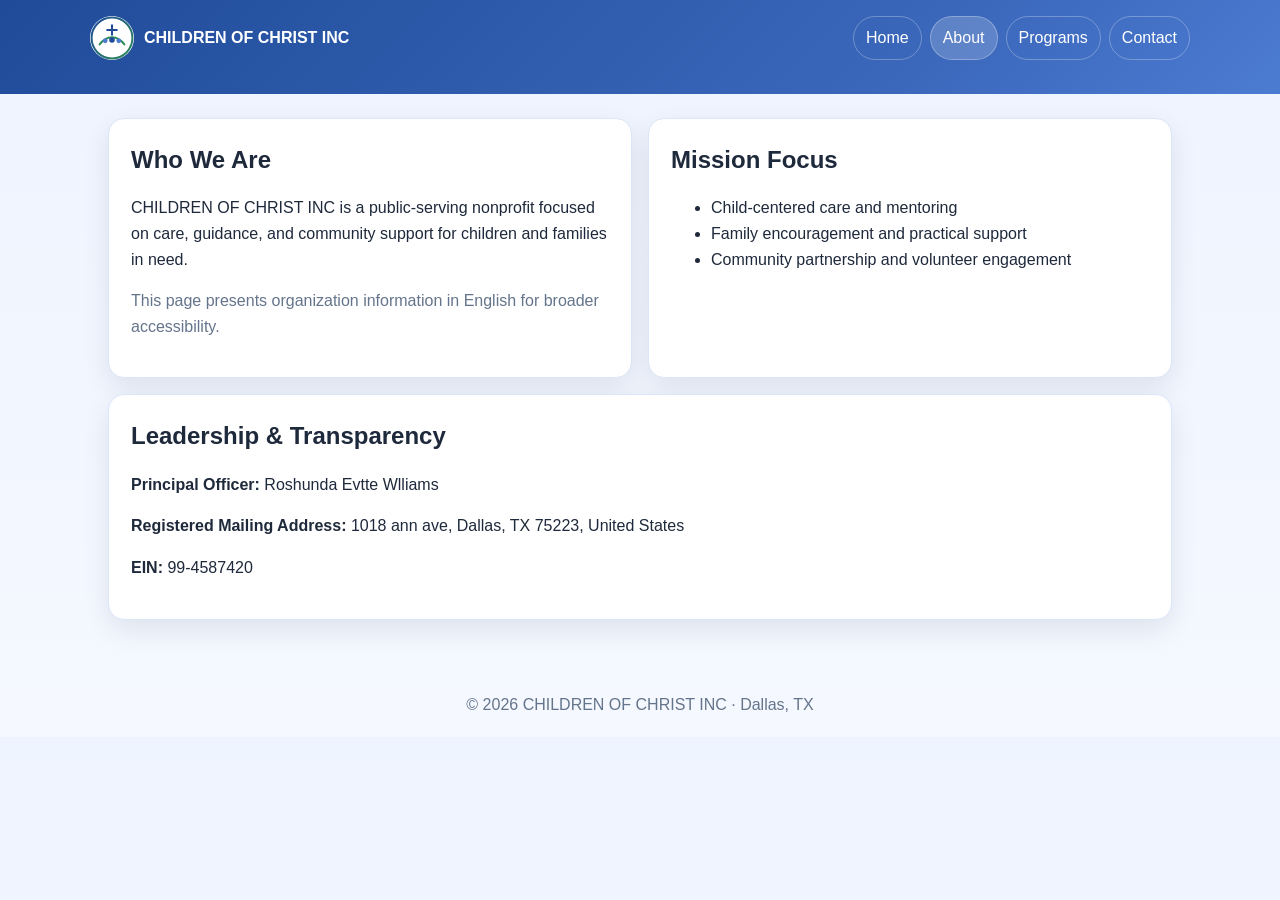
==== about.html @ 1d032ac7 "Refine homepage layout for cleaner and more polished design" ====
<!doctype html>
<html lang="en">
<head>
  <meta charset="UTF-8" />
  <meta name="viewport" content="width=device-width,initial-scale=1" />
  <title>Children of Christ Inc | About</title>
  <link rel="stylesheet" href="styles.css" />
</head>
<body>
  <header class="site-header">
    <nav class="nav" aria-label="Main navigation">
      <a class="brand" href="index.html"><img src="assets/logo.svg" alt="Children of Christ logo" />CHILDREN OF CHRIST INC</a>
      <div class="nav-links">
        <a href="index.html">Home</a>
        <a class="active" href="about.html">About</a>
        <a href="programs.html">Programs</a>
        <a href="contact.html">Contact</a>
      </div>
    </nav>
  </header>

  <main class="container">
    <section class="grid">
      <article class="card span-6">
        <h2>Who We Are</h2>
        <p>CHILDREN OF CHRIST INC is a public-serving nonprofit focused on care, guidance, and community support for children and families in need.</p>
        <p class="muted">This page presents organization information in English for broader accessibility.</p>
      </article>
      <article class="card span-6">
        <h2>Mission Focus</h2>
        <ul>
          <li>Child-centered care and mentoring</li>
          <li>Family encouragement and practical support</li>
          <li>Community partnership and volunteer engagement</li>
        </ul>
      </article>
      <article class="card">
        <h2>Leadership & Transparency</h2>
        <p><strong>Principal Officer:</strong> Roshunda Evtte Wlliams</p>
        <p><strong>Registered Mailing Address:</strong> 1018 ann ave, Dallas, TX 75223, United States</p>
        <p><strong>EIN:</strong> 99-4587420</p>
      </article>
    </section>
  </main>

  <footer class="site-footer">© <span id="year"></span> CHILDREN OF CHRIST INC · Dallas, TX</footer>
  <script src="script.js"></script>
</body>
</html>
---- styles.css ----
:root {
  --bg: #f5f8ff;
  --primary: #1f4b99;
  --primary-dark: #17376f;
  --accent: #2e8b57;
  --text: #1e293b;
  --muted: #64748b;
  --card: #ffffff;
  --line: #dbe6f9;
  --shadow: 0 10px 28px rgba(15, 23, 42, 0.09);
}
* { box-sizing: border-box; }
body {
  margin: 0;
  font-family: Inter, "Segoe UI", Arial, sans-serif;
  color: var(--text);
  background: linear-gradient(180deg, #eef4ff 0%, var(--bg) 100%);
  line-height: 1.6;
}
.site-header {
  background: linear-gradient(135deg, var(--primary), #3b68bb 72%, #4c7bd2);
  color: white;
  padding: 16px 20px 34px;
}
.nav { max-width: 1100px; margin: 0 auto; display: flex; align-items: center; justify-content: space-between; gap: 16px; }
.brand { display: flex; align-items: center; gap: 10px; color: white; text-decoration: none; font-weight: 700; }
.brand img { width: 44px; height: 44px; border-radius: 50%; background: white; }
.nav-links { display: flex; gap: 8px; flex-wrap: wrap; }
.nav-links a { color: white; text-decoration: none; padding: 8px 12px; border-radius: 999px; border: 1px solid rgba(255,255,255,.28); }
.nav-links a.active, .nav-links a:hover { background: rgba(255,255,255,.18); }
.hero { max-width: 1100px; margin: 24px auto 0; display: grid; grid-template-columns: 1.1fr 1fr; gap: 22px; align-items: center; }
.hero img { width: 100%; border-radius: 18px; box-shadow: var(--shadow); background: #fff; border: 1px solid rgba(255,255,255,.35); }
.hero h1 { margin: 0 0 8px; font-size: clamp(1.9rem, 3vw, 2.8rem); line-height: 1.15; }
.hero p { margin: 0; opacity: .95; max-width: 62ch; }
.eyebrow { margin-bottom: 8px; font-weight: 700; letter-spacing: .03em; text-transform: uppercase; opacity: .9; font-size: .8rem; }
.hero-chips { display: flex; gap: 8px; flex-wrap: wrap; margin-top: 16px; }
.chip { background: rgba(255,255,255,.18); border: 1px solid rgba(255,255,255,.35); border-radius: 999px; padding: 5px 10px; font-size: .86rem; }

.container { max-width: 1100px; margin: 0 auto; padding: 24px 18px 52px; }
.home-layout { margin-top: 4px; }
.grid { display: grid; gap: 16px; grid-template-columns: repeat(12, 1fr); }
.card { grid-column: span 12; background: var(--card); border-radius: 16px; box-shadow: var(--shadow); border: 1px solid var(--line); padding: 22px; }
.card h2 { margin: 0 0 8px; }

@media (min-width: 900px) {
  .span-8 { grid-column: span 8; }
  .span-7 { grid-column: span 7; }
  .span-5 { grid-column: span 5; }
  .span-6 { grid-column: span 6; }
  .span-4 { grid-column: span 4; }
  .span-12 { grid-column: span 12; }
}

.details { display: grid; grid-template-columns: 220px 1fr; row-gap: 8px; }
.details.clean { gap: 12px; grid-template-columns: 1fr; }
.details.clean > div { padding: 12px 14px; border: 1px solid var(--line); border-radius: 12px; background: #fbfdff; }
.details.clean dt { font-size: .82rem; text-transform: uppercase; letter-spacing: .02em; margin-bottom: 4px; color: var(--muted); font-weight: 700; }
.details.clean dd { margin: 0; font-weight: 600; }
.details dt { color: var(--muted); font-weight: 600; }
.details dd { margin: 0; }

.btn { display: inline-block; border: 0; text-decoration: none; cursor: pointer; border-radius: 10px; padding: 10px 14px; font-weight: 600; }
.btn-primary { color: white; background: var(--primary); }
.btn-secondary { color: white; background: var(--accent); }
.actions { display: flex; gap: 10px; flex-wrap: wrap; }
.actions.stacked .btn { width: 100%; text-align: center; }
.notice, .muted { color: var(--muted); }
form { display: grid; gap: 10px; }
input, textarea { width: 100%; padding: 10px; border-radius: 10px; border: 1px solid #cbd5e1; font: inherit; }
textarea { min-height: 120px; resize: vertical; }
.status { min-height: 22px; color: var(--primary-dark); font-weight: 600; }
.site-footer { text-align: center; color: var(--muted); padding: 20px; }
.emphasis { background: linear-gradient(180deg, #ffffff, #f8fbff); }
.next-steps { display: grid; gap: 8px; }
.next-steps a { text-decoration: none; color: var(--primary-dark); font-weight: 600; padding: 10px 12px; border-radius: 10px; border: 1px solid var(--line); background: #fbfdff; }
.next-steps a:hover { background: #f0f6ff; }

@media (max-width: 899px) { .hero { grid-template-columns: 1fr; } }
@media (max-width: 640px) {
  .details { grid-template-columns: 1fr; }
  .card { padding: 18px; }
}
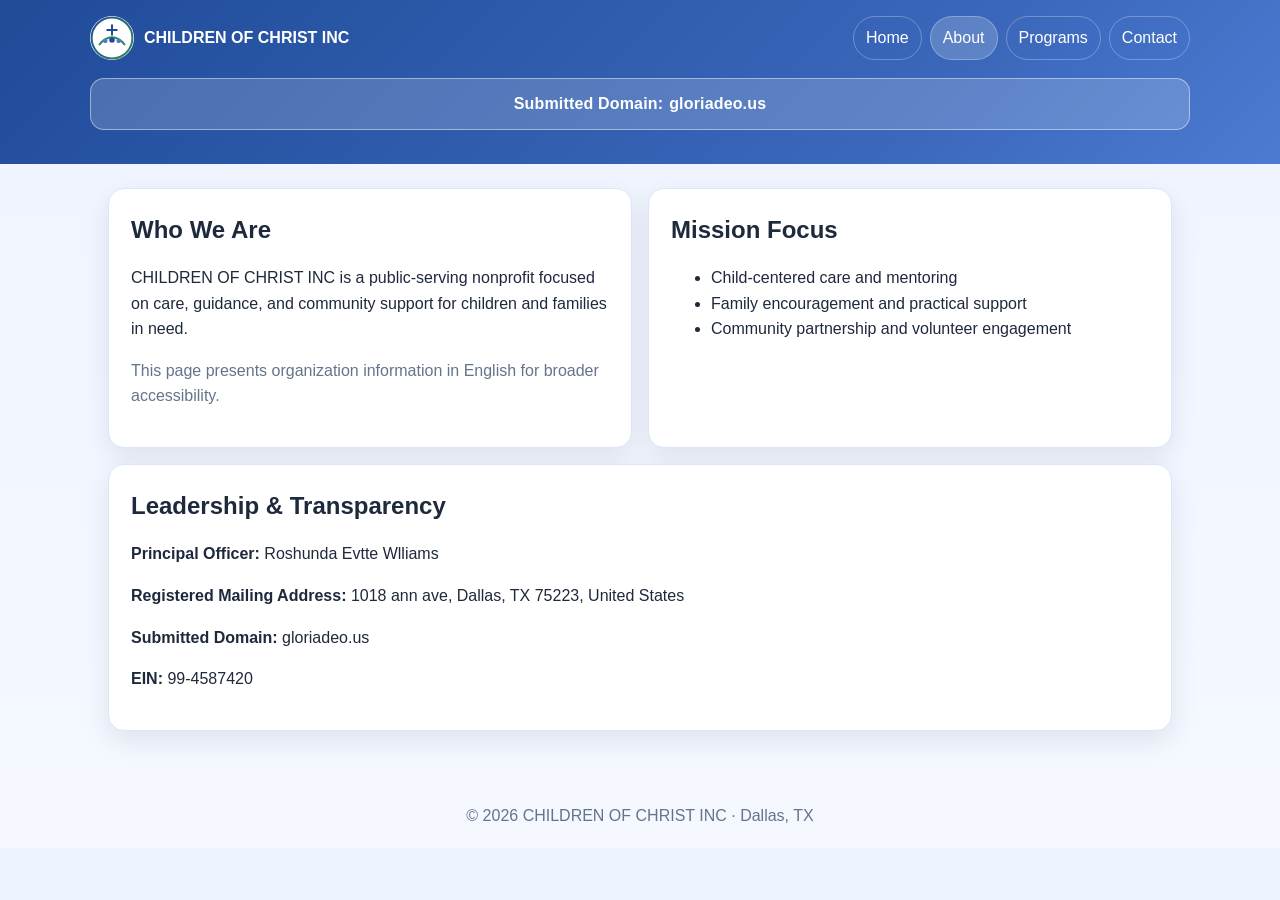
==== commit 63292545: "add submitted domain" ====
--- a/about.html
+++ b/about.html
@@ -17,6 +17,9 @@
         <a href="contact.html">Contact</a>
       </div>
     </nav>
+    <div class="domain-banner" role="note">
+      Submitted Domain:<span>gloriadeo.us</span>
+    </div>
   </header>
 
   <main class="container">
@@ -38,6 +41,7 @@
         <h2>Leadership & Transparency</h2>
         <p><strong>Principal Officer:</strong> Roshunda Evtte Wlliams</p>
         <p><strong>Registered Mailing Address:</strong> 1018 ann ave, Dallas, TX 75223, United States</p>
+        <p><strong>Submitted Domain:</strong> gloriadeo.us</p>
         <p><strong>EIN:</strong> 99-4587420</p>
       </article>
     </section>
--- a/styles.css
+++ b/styles.css
@@ -35,6 +35,19 @@
 .eyebrow { margin-bottom: 8px; font-weight: 700; letter-spacing: .03em; text-transform: uppercase; opacity: .9; font-size: .8rem; }
 .hero-chips { display: flex; gap: 8px; flex-wrap: wrap; margin-top: 16px; }
 .chip { background: rgba(255,255,255,.18); border: 1px solid rgba(255,255,255,.35); border-radius: 999px; padding: 5px 10px; font-size: .86rem; }
+.domain-banner {
+  max-width: 1100px;
+  margin: 18px auto 0;
+  padding: 12px 16px;
+  border-radius: 14px;
+  background: rgba(255, 255, 255, 0.18);
+  border: 1px solid rgba(255,255,255,.45);
+  font-weight: 700;
+  text-align: center;
+  letter-spacing: .01em;
+}
+.domain-banner strong { color: #fff; }
+.domain-banner span { display: inline-block; margin-left: 6px; font-weight: 800; }
 
 .container { max-width: 1100px; margin: 0 auto; padding: 24px 18px 52px; }
 .home-layout { margin-top: 4px; }
